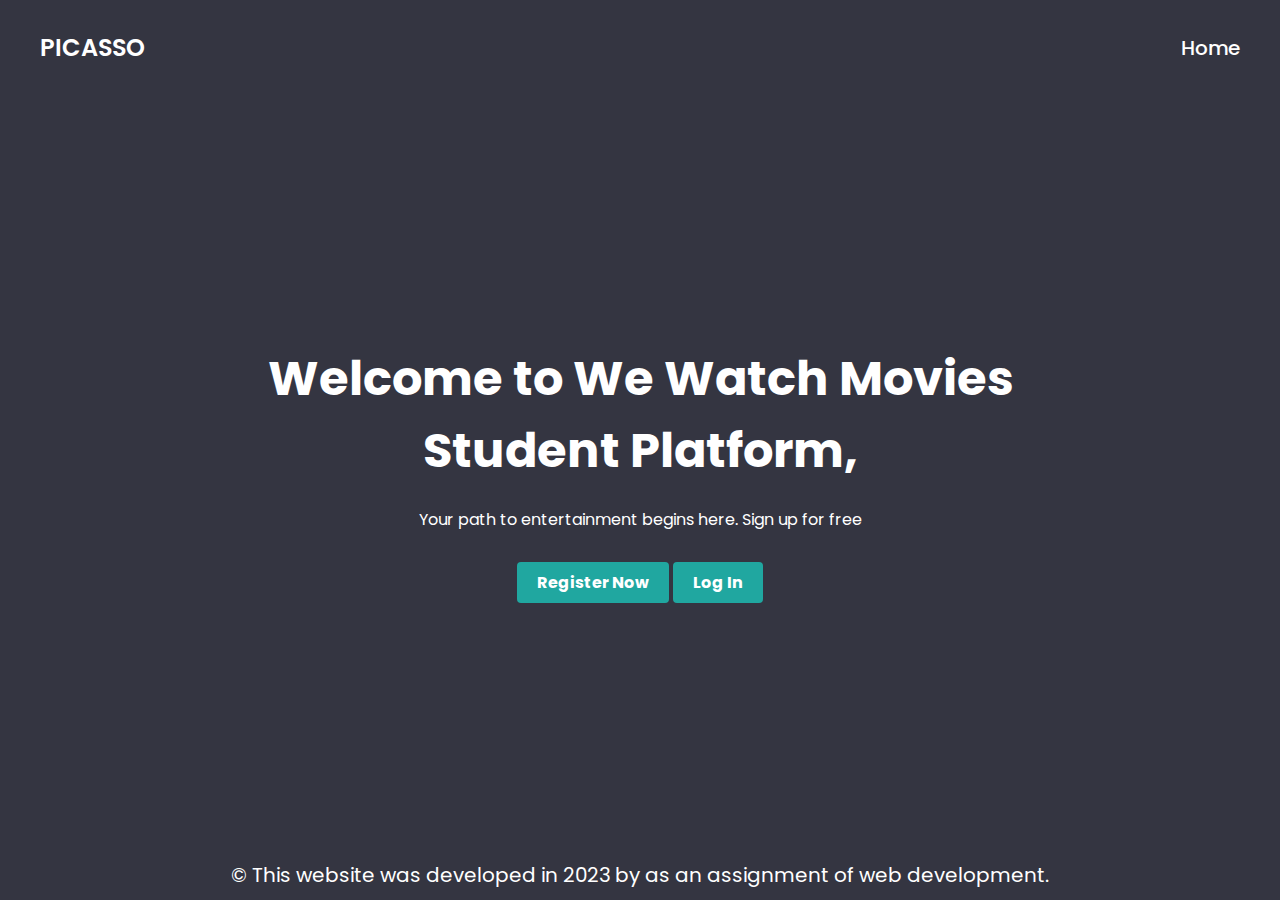
==== index.html @ b493bd88 "Add files via upload" ====
<!DOCTYPE html>
<html lang="en">
  <head>
    <meta charset="UTF-8" />
    <meta name="viewport" content="width=device-width, initial-scale=1.0" />
    <link rel="stylesheet" href="style/index.css" />
    <title>Home</title>
  </head>

  <body>
    <div class="main">
      <header>
        <nav>
          <div class="logo">PICASSO</div>
          <ul class="nav-links">
            <li><a href="/">Home</a></li>
          </ul>
        </nav>
      </header>

      <section class="hero">
        <div class="hero-content">
          <h1>
            Welcome to We Watch Movies <br />
            Student Platform,
          </h1>
          <p>Your path to entertainment  begins here. Sign up for free</p>
          <a href="/auth/create.account.html" class="cta-button"
            >Register Now</a
          >
          <a href="/auth/login.html" class="cta-button"
            >Log In</a
          >
        </div>
      </section>

      <footer>
        <p>&copy; This website was developed in 2023 by as an assignment of web development.</p>
      </footer>
    </div>
  </body>
</html>
---- style/index.css ----
@import url("https://fonts.googleapis.com/css2?family=Poppins:wght@200;300;400;500;600;700&display=swap");

* {
  margin: 0;
  padding: 0;
  box-sizing: border-box;
  font-family: "Poppins", sans-serif;
  color: white;
}

body {
  background-color: #343541;
}

.main {
  height: 100vh;
  display: flex;
  flex-direction: column;
  justify-content: space-between;
  background-image: url('https://e1.pxfuel.com/desktop-wallpaper/544/126/desktop-wallpaper-related-keywords-suggestions-for-movie-theater-backgrounds-1215x734-for-your-mobile-tablet-movie-screen.jpg');
  background-repeat: no-repeat;
  background-size: cover;
}

header {
  color: #fff;
  padding: 10px 20px;
}

nav {
  display: flex;
  justify-content: space-between;
  align-items: center;
}

.logo {
  font-size: 24px;
  text-transform: uppercase;
  font-weight: 600;
  padding: 20px;
  position: relative;
  
}

.nav-links {
  display: flex;
  gap: 10px;
}

.nav-links li {
  list-style: none;
  margin-right: 20px;
  font-size: 20px;
}

.nav-links a {
  text-decoration: none;
  color: #fff;
  font-weight: 500;
  transition: color 0.3s;
}

.nav-links a:hover {
  color: #20a7a0;
  text-decoration: underline;
}

.hero {
  color: #fff;
  text-align: center;
  padding: 100px 0;
}

.hero h1 {
  font-size: 48px;
  margin-bottom: 20px;
}

.hero p {
  font-size: 16px;
  margin-bottom: 30px;
}

.cta-button {
  display: inline-block;
  padding: 8px 20px;
  background-color: #20a7a0;
  color: #fff;
  text-decoration: none;
  font-weight: bold;
  border-radius: 4px;
}

footer {
  color: #fff;
  text-align: center;
  padding: 10px 0;
  font-size: 20px;
}
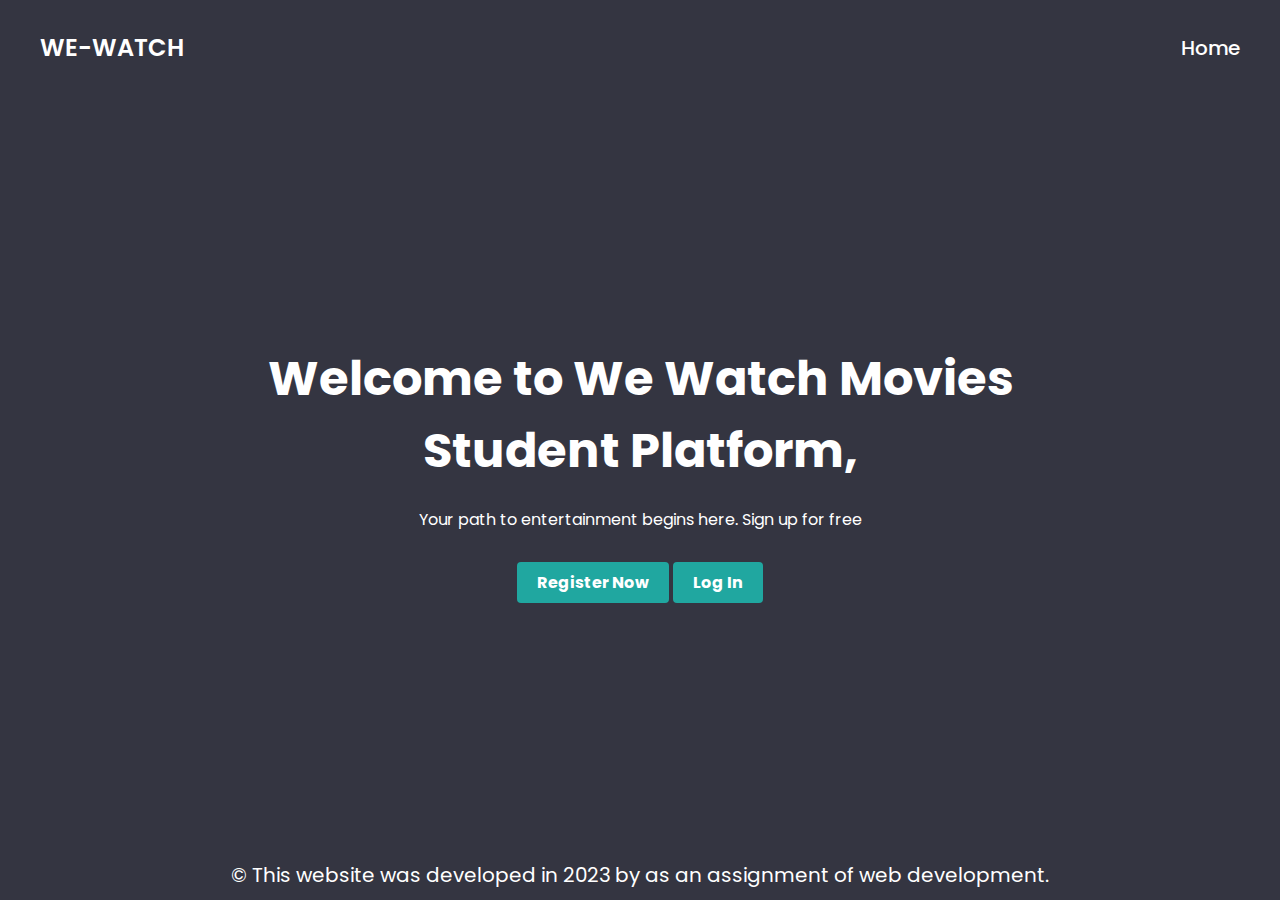
==== commit dc579919: "Update index.html" ====
--- a/index.html
+++ b/index.html
@@ -11,7 +11,7 @@
     <div class="main">
       <header>
         <nav>
-          <div class="logo">PICASSO</div>
+          <div class="logo">WE-WATCH</div>
           <ul class="nav-links">
             <li><a href="/">Home</a></li>
           </ul>
